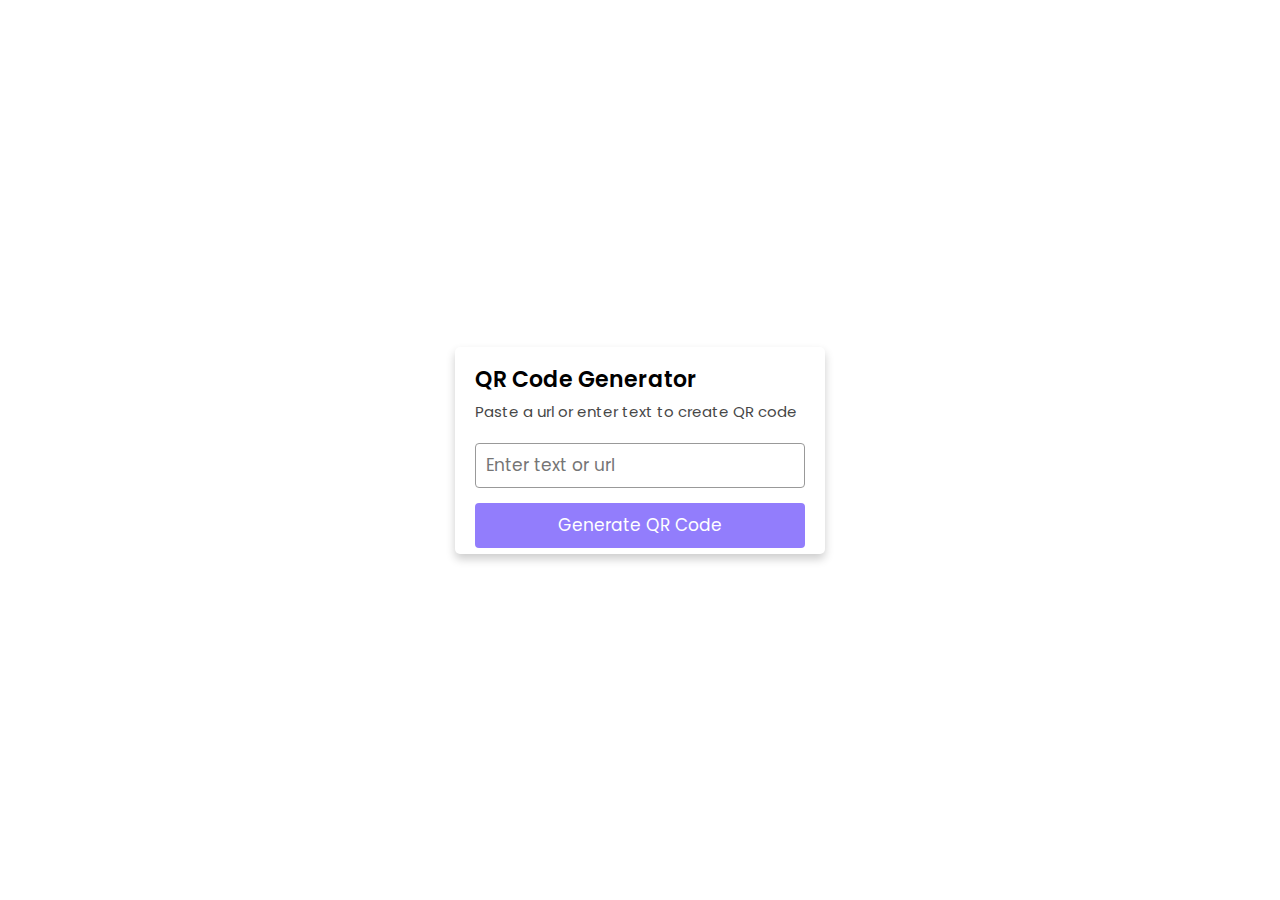
==== generator/index.html @ d4d801a9 "first commit" ====
<!DOCTYPE html>
<html lang="en">
<head>
    <meta charset="UTF-8">
    <meta name="viewport" content="width=device-width, initial-scale=1.0">
    <title>QR Code Generator</title>
    <link rel="stylesheet" href="style.css">
</head>
<body>
    <div class="wrapper">
        <header>
            <h1>QR Code Generator</h1>
            <p>Paste a url or enter text to create QR code</p>
        </header>
        <div class="form">
            <input type="text" placeholder="Enter text or url">
            <button>Generate QR Code</button>
        </div>
        <div class="qr-code">
            <img src="" alt="qr-code">
        </div>
    </div>
    <script src="script.js"></script>
</body>
</html>
---- generator/style.css ----
@import url("https://fonts.googleapis.com/css2?family=Poppins:wght@400,500,600,700&display=swap");

* {
  margin: 0;
  padding: 0;
  box-sizing: border-box;
  font-family: "Poppins", sans-serif;
}

body {
  display: flex;
  align-items: center;
  justify-content: center;
  min-height: 100vh;
  background: #fff;
}

.wrapper {
  height: 207px;
  max-width: 370px;
  background: #fff;
  border-radius: 5px;
  padding: 16px 20px;
  box-shadow: 0 5px 10px rgba(0, 0, 0, 0.2);
  transition: height 0.2s ease;
}

.wrapper.active {
  height: 475px;
}

header h1 {
  font-size: 22px;
  font-weight: 600;
}

header p {
  font-size: 15px;
  color: #474747;
  /* color: #9b88f9; */
  margin-top: 4px;
}

.wrapper .form {
  margin: 20px 0 25px;
}

.form :where(input, button) {
  width: 100%;
  height: 45px;
  border: none;
  outline: none;
  border-radius: 4px;
}

.form input {
  font-size: 17px;
  border: 1px solid #999;
  padding: 0 10px;
}

.form input:focus {
  border-color: #927dfc;
}

.form button {
  background-color: #927dfc;
  color: #fff;
  font-size: 17px;
  margin-top: 15px;
  cursor: pointer;
}

.wrapper .qr-code {
  display: flex;
  align-items: center;
  justify-content: center;
  padding: 30px 0;
  border: 1px solid #ccc;
  border-radius: 4px;
  opacity: 0;
  pointer-events: none;
}

.wrapper.active .qr-code {
  opacity: 1;
  pointer-events: auto;
  transition: opacity 0.5s 0.05s ease;
}

.qr-code img {
  max-height: 180px;
}

@media (max-width: 430px) {
  .wrapper {
    height: 220px;
    padding: 16px 20px;
  }
  .wrapper.active {
    height: 486px;
  }
  header p {
    color: #696969;
  }
  .form :where(input, button) {
    height: 50px;
  }
  .qr-code img {
    width: 180px;
  }
}
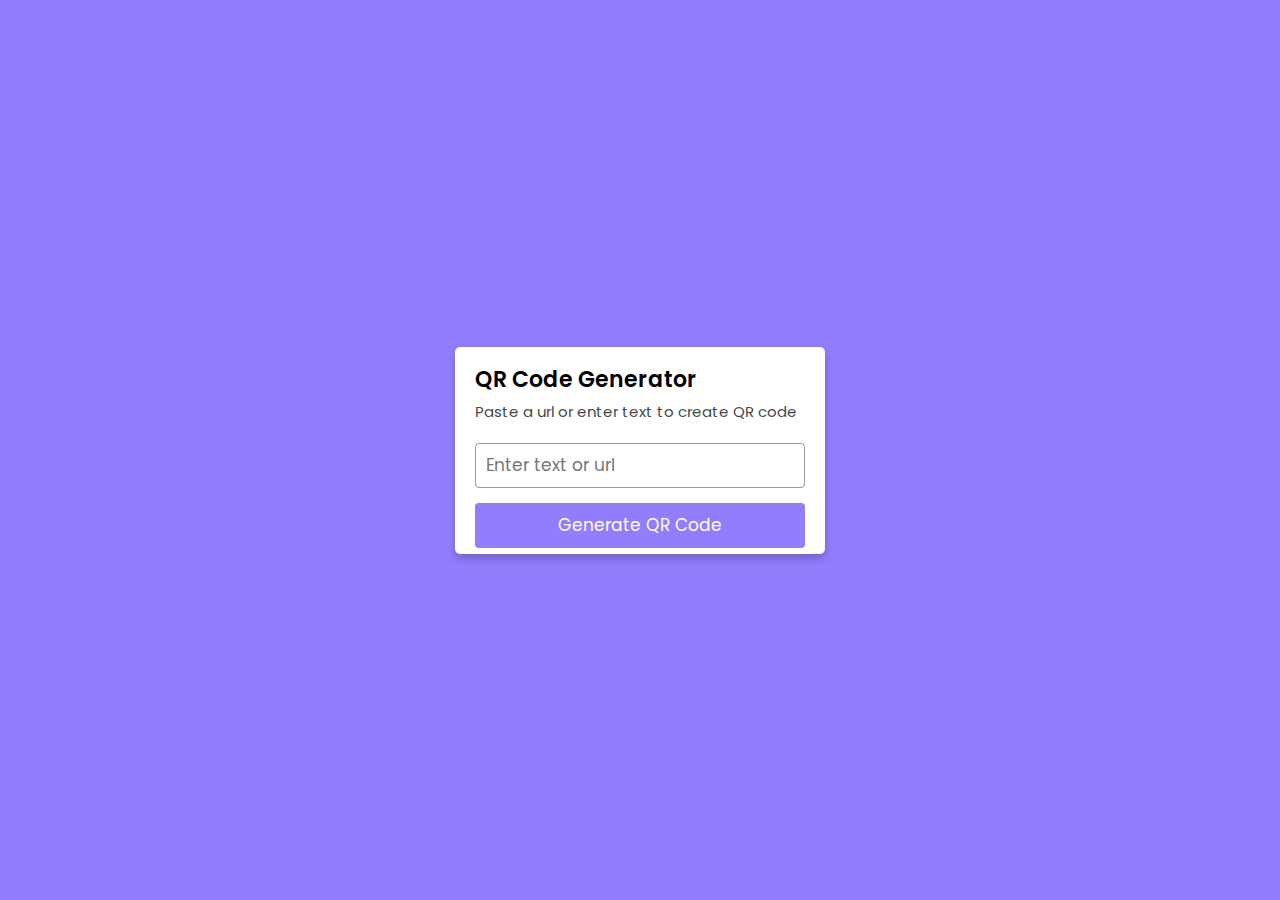
==== commit 1f038745: "modified:   generator/index.html 	modified:   generator/style.css 	modified:   style.css" ====
--- a/generator/index.html
+++ b/generator/index.html
@@ -13,7 +13,7 @@
             <p>Paste a url or enter text to create QR code</p>
         </header>
         <div class="form">
-            <input type="text" placeholder="Enter text or url">
+            <input type="text" id="text-input" placeholder="Enter text or url">
             <button>Generate QR Code</button>
         </div>
         <div class="qr-code">
--- a/generator/style.css
+++ b/generator/style.css
@@ -1,4 +1,4 @@
-@import url("https://fonts.googleapis.com/css2?family=Poppins:wght@400,500,600,700&display=swap");
+@import url('https://fonts.googleapis.com/css2?family=Poppins:wght@400;500;600&display=swap');
 
 * {
   margin: 0;
@@ -12,7 +12,7 @@
   align-items: center;
   justify-content: center;
   min-height: 100vh;
-  background: #fff;
+  background: #927dfc;
 }
 
 .wrapper {
